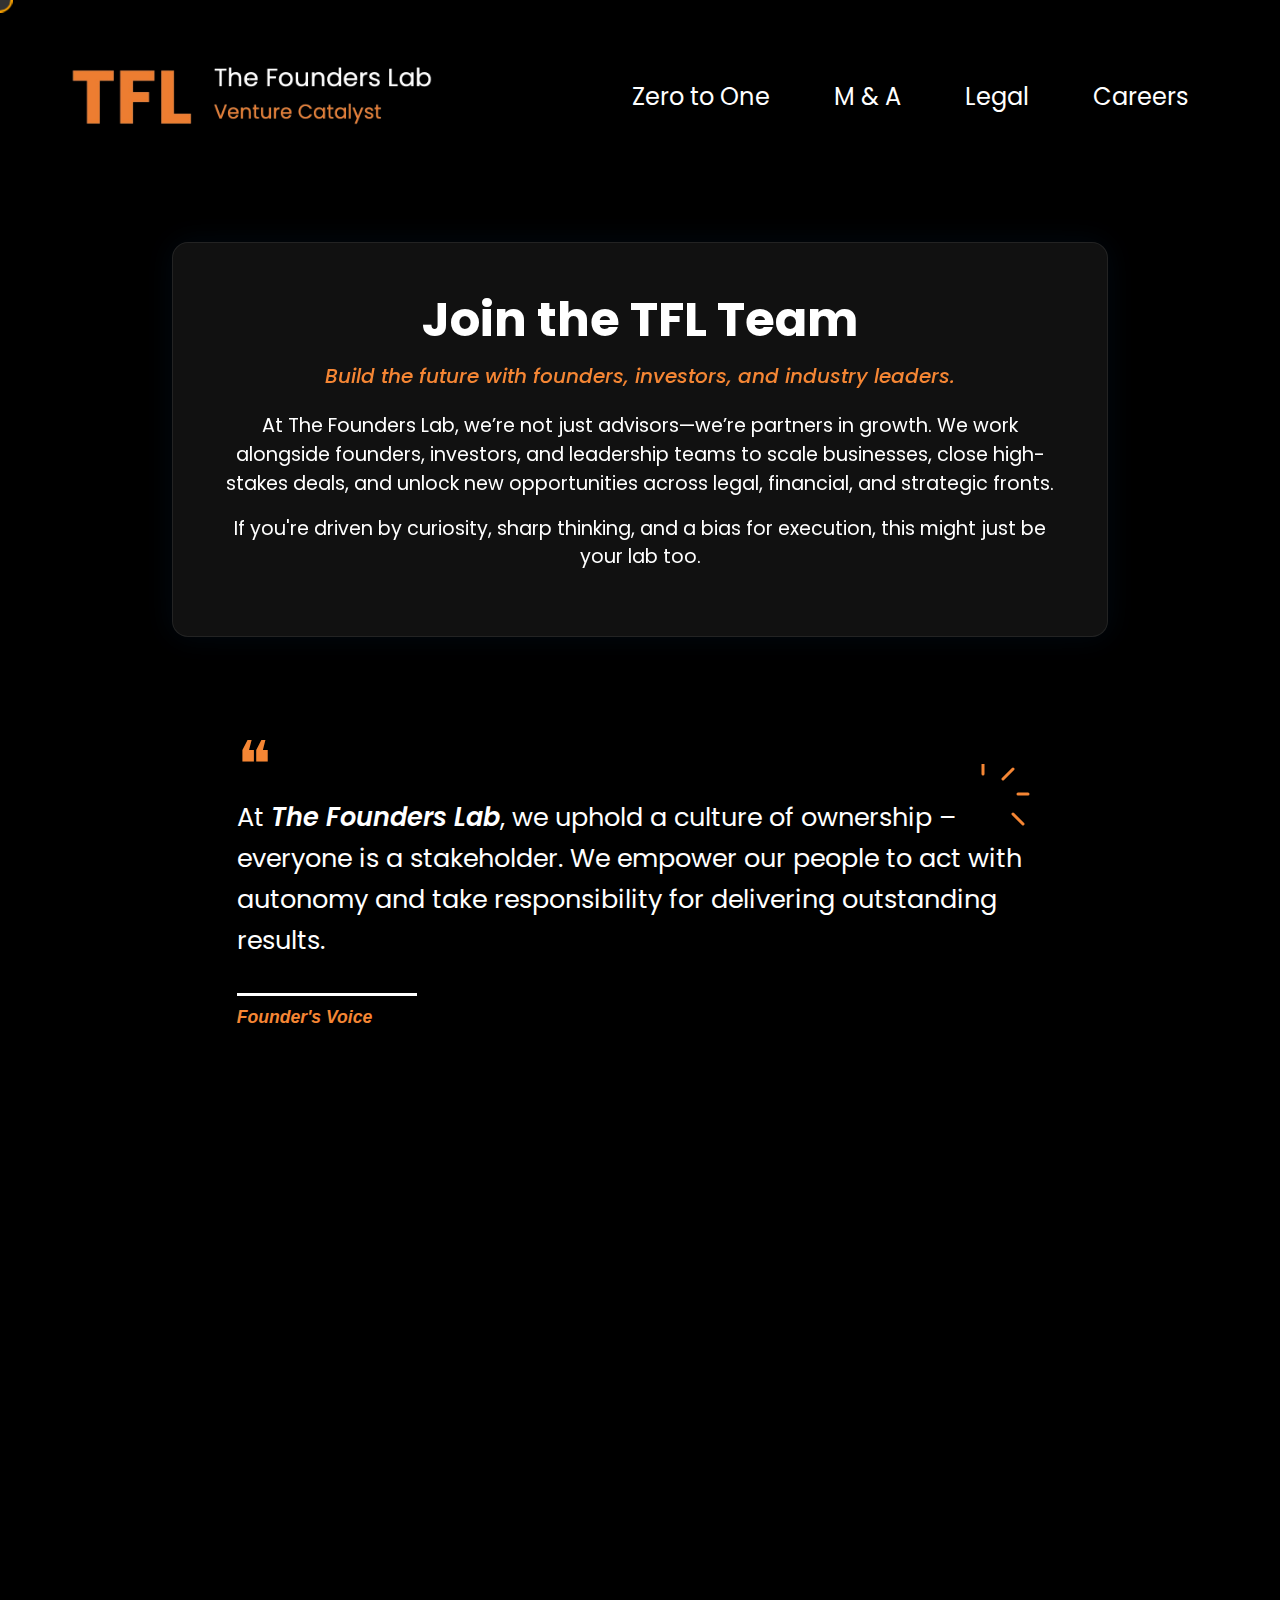
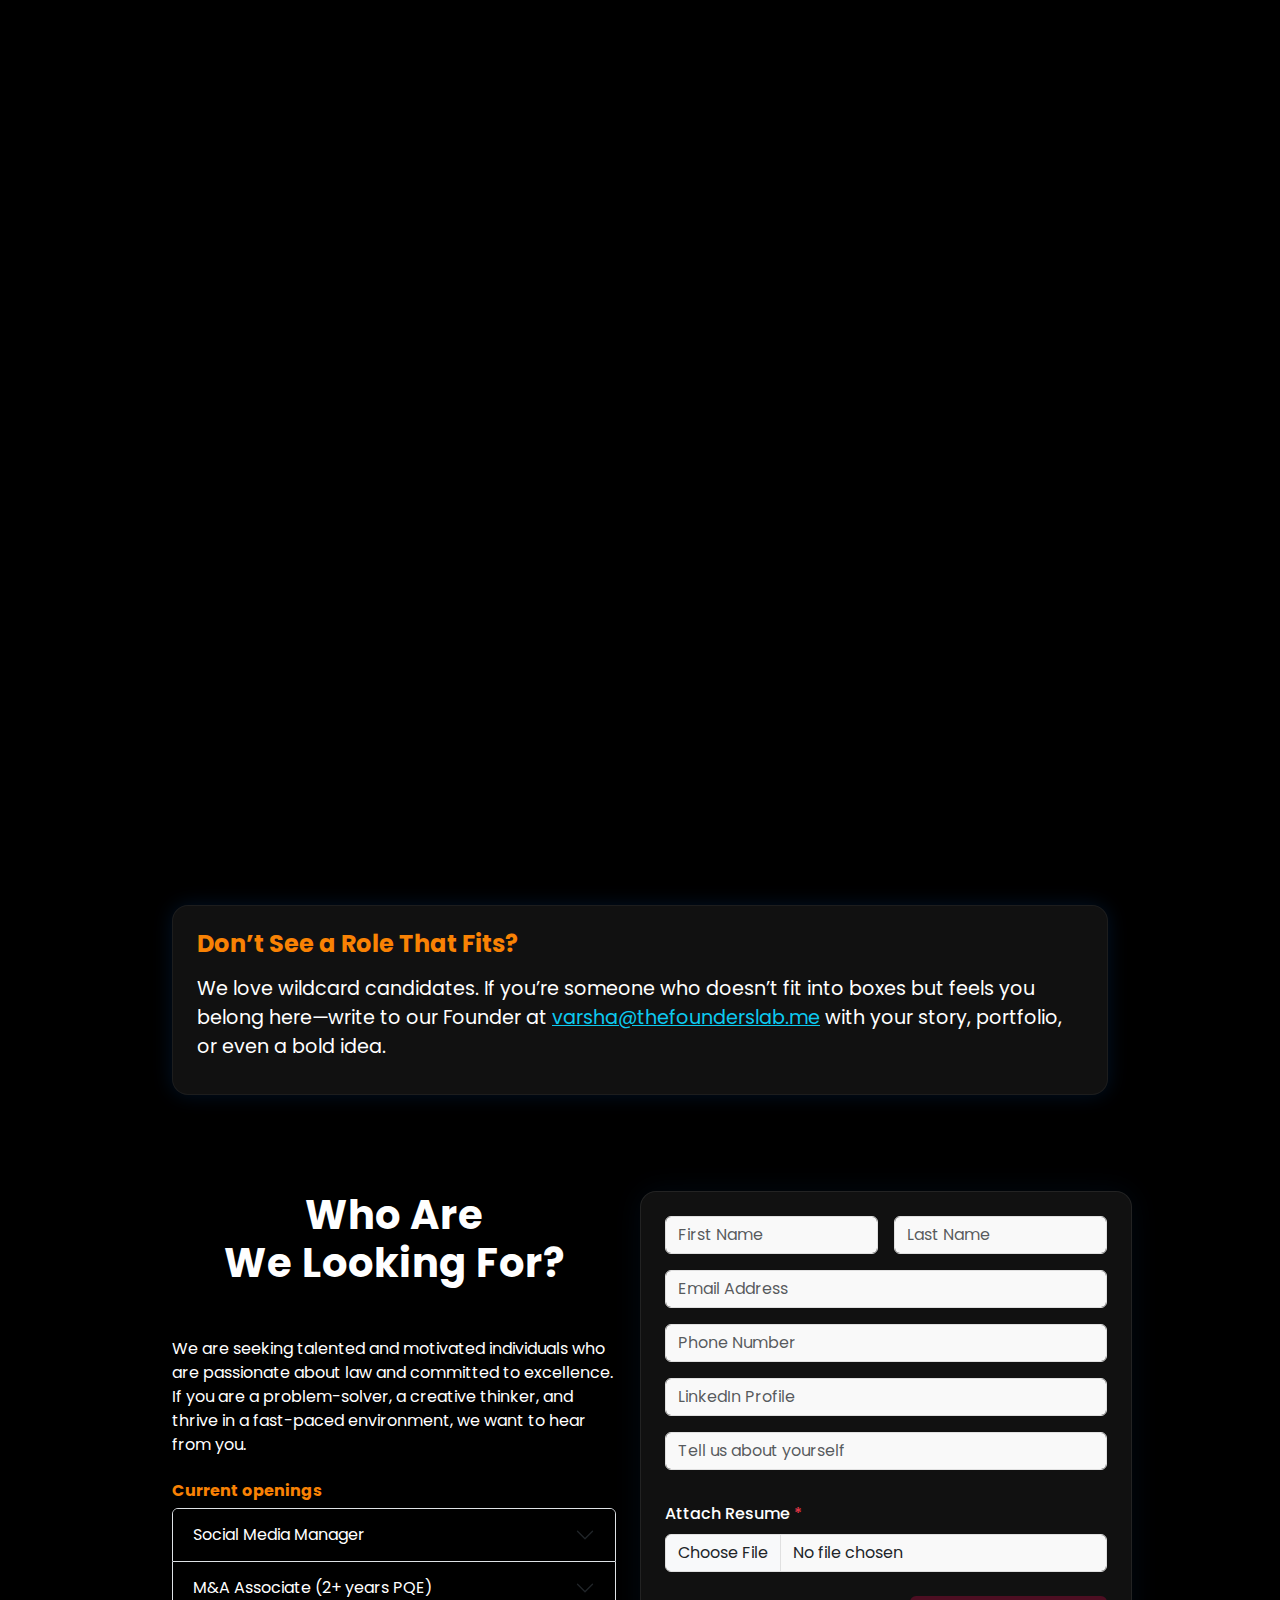
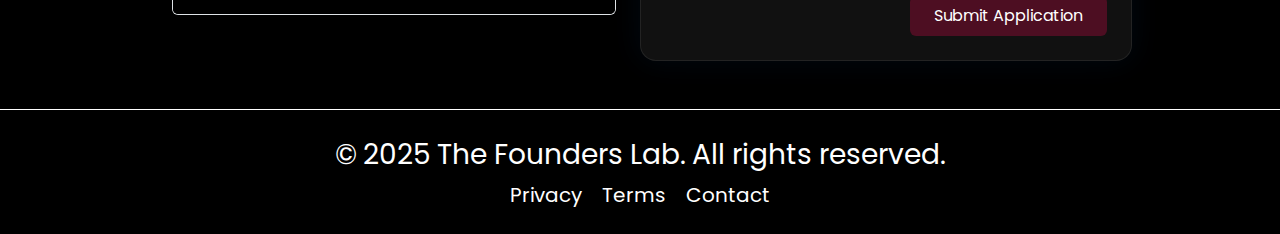
==== careers.html @ 7156f775 "Initial commit" ====
<!DOCTYPE html>
<html lang="en">

<head>
    <meta charset="UTF-8" />
    <meta name="viewport" content="width=device-width, initial-scale=1.0" />
    <title>Careers | The Founders Lab</title>
    <link href="https://cdn.jsdelivr.net/npm/bootstrap@5.3.3/dist/css/bootstrap.min.css" rel="stylesheet">
    <link href="https://unpkg.com/aos@2.3.4/dist/aos.css" rel="stylesheet" />
    <link href="styles1.css" rel="stylesheet">
    <script src="script.js"></script>
    <style>
        body {
            background-color: #000;
            color: white;
            font-family: 'Poppins', sans-serif;
        }

        .culture-box {
            background-color: #111;
            border-radius: 20px;
            padding: 25px;
            box-shadow: 0 0 20px rgba(0, 123, 255, 0.15);
            /* Always-on glow */
            transition: all 0.3s ease-in-out;
            height: 100%;
            border: 1px solid transparent;
            /* Base transparent border */
        }

        .culture-box:hover {
            border: 1px solid white;
            /* Thin white border on hover */
            box-shadow: 0 0 25px rgba(255, 255, 255, 0.3);
            /* Brighter glow on hover */
        }


        .culture-box h5 {
            font-weight: 700;
            font-size: 1.1rem;
            margin-bottom: 10px;
        }

        .culture-box p {
            color: #cfcfcf;
            font-size: 0.95rem;
            line-height: 1.5;
            padding-top: 20px;
        }

        .section-title {
            text-align: center;
            margin-bottom: 50px;
            font-size: 3rem;
            letter-spacing: 1px;
            color: white;
        }

        .bbf-section-title {
            font-weight: 600;
            margin-bottom: 3rem;
            text-align: center;
            font-size: 2.5rem;
            font-family: 'Poppins';
        }

        .wildcard-box {
            background-color: #111;
            box-shadow: 0 0 20px rgba(0, 123, 255, 0.15);
            border: 1px solid rgba(255, 255, 255, 0.05);
            transition: box-shadow 0.3s ease-in-out, border 0.3s ease-in-out;
        }

        .wildcard-box:hover {
            box-shadow: 0 0 25px rgba(255, 255, 255, 0.3);
            border: 1px solid white;
        }

        .careers-box {
            background-color: #111;
            border: 1px solid rgba(255, 255, 255, 0.08);
            box-shadow: 0 0 30px rgba(0, 123, 255, 0.07);
        }

        .careers-box:hover {
            border: 1px solid white;
            /* Thin white border on hover */
            box-shadow: 0 0 25px rgba(255, 255, 255, 0.3);
            /* Brighter glow on hover */
        }


        .section-title {
            font-size: 2.5rem;
            font-weight: 700;
        }

        .maroon-btn {
            background-color: #4d0e22;
            color: #fff;
            border: none;
        }

        .maroon-btn:hover {
            background-color: #3a0c1a;
        }

        .form-control,
        .form-control:focus {
            background-color: #f9f9f9;
            border: 1px solid #e0e0e0;
            box-shadow: none;
        }

        .form-label {
            font-weight: 500;
            margin-top: 1rem;
        }

        .job-list li::before {
            content: "●";
            color: #4d0e22;
            display: inline-block;
            width: 1em;
            margin-left: -1em;
        }

        .founders-quote-section {
            background-color: #000;
            color: #fff;
            padding: 4rem 2rem;
            font-family: 'Segoe UI', sans-serif;
        }

        .founders-quote-container {
            max-width: 90%;
            margin: 0 auto;
            position: relative;
            text-align: left;
        }

        .founders-quote-mark {
            font-size: 4rem;
            color: #f58634;
            line-height: 0.5;
            margin-bottom: 1rem;
        }

        .founders-quote-text {
            font-size: 1.6rem;
            font-weight: 400;
            line-height: 1.6;
            font-family: 'Poppins';
        }

        .founders-quote-emphasis {
            font-style: italic;
            font-weight: 600;
        }

        .founders-quote-line {
            margin-top: 2rem;
            height: 3px;
            width: 180px;
            background-color: #fff;
        }

        .founders-quote-source {
            font-size: 1.1rem;
            color: #f58634;
            margin-top: 0.5rem;
            font-weight: 600;
        }

        .founders-quote-spark::after {
            content: '';
            position: absolute;
            top: 15px;
            right: -10px;
            width: 100px;
            height: 100px;
            background-image: url('data:image/svg+xml;utf8,<svg width="100" height="100" xmlns="http://www.w3.org/2000/svg"><path d="M30 10 L30 0 M50 15 L60 5 M65 30 L75 30 M60 50 L70 60" stroke="%23f58634" stroke-width="3" fill="none" stroke-linecap="round"/></svg>');
            background-repeat: no-repeat;
            background-size: contain;
        }

        @media (max-width: 1500px) {
            .content-wrapper {
                margin-left: 10rem;
                margin-right: 10rem;
            }
        }

        .wbf-card-title {
            color: #ffba57;
            font-weight: 800;
            font-size: 1.5rem;
            margin-bottom: 12px;
            font-family: 'Poppins';
        }

        .bbf-card {
            background-color: #111;
            border: 1px solid transparent;
            border-radius: 20px;
            padding: 24px;
            color: white;
            height: 100%;
            /* Glow + smooth transition */
            box-shadow: 0 0 20px rgba(0, 123, 255, 0.15);
            transition: all 0.3s ease-in-out;
        }

        .bbf-card:hover {
            border: 1px solid white;
            box-shadow: 0 0 25px rgba(255, 255, 255, 0.3);
        }
    </style>
</head>

<body>
    <!-- Navbar -->
    <nav class="navbar navbar-expand-lg navbar-dark bg-transparent shadow-none px-4 py-5">
        <div class="container-fluid">
            <a class="navbar-brand d-flex align-items-center text-white" href="index.html">
                <img src="logobggf.png" alt="Logo" style="width: 400px; margin-left: 20px;" />
            </a>

            <button class="navbar-toggler" type="button" data-bs-toggle="collapse" data-bs-target="#navbarNav">
                <span class="navbar-toggler-icon"></span>
            </button>
            <div class="collapse navbar-collapse justify-content-end" id="navbarNav">
                <ul class="navbar-nav">
                    <li class="nav-item me-5">
                        <a class="nav-link text-white fs-4" href="zero.html">Zero to One</a>
                    </li>
                    <li class="nav-item me-5">
                        <a class="nav-link text-white fs-4" href="mna.html">M & A</a>
                    </li>
                    <li class="nav-item me-5">
                        <a class="nav-link text-white fs-4" href="legal.html">Legal</a>
                    </li>
                    <li class="nav-item me-5">
                        <a class="nav-link text-white fs-4" href="careers.html">Careers</a>
                    </li>
                </ul>
            </div>
        </div>
    </nav>

    <div class="content-wrapper">
        <div class="container my-5" data-aos="fade-up" data-aos-delay="100">
            <div class="careers-box text-center text-white p-5 rounded-4">
                <h2 class="fw-bold display-5 mb-3">Join the TFL Team</h2>
                <h5 class="mb-4 text-light">
                    <em style="color: #f58634;">Build the future with founders, investors, and industry leaders.</em>
                </h5>
                <p class="mx-auto" style="max-width: 900px; font-size: 1.2rem;">
                    At The Founders Lab, we’re not just advisors—we’re partners in growth. We work alongside founders,
                    investors, and leadership teams to scale businesses, close high-stakes deals, and unlock new
                    opportunities across legal, financial, and strategic fronts.
                </p>
                <p class="mx-auto mt-3" style="max-width: 900px; font-size: 1.2rem;">
                    If you're driven by curiosity, sharp thinking, and a bias for execution, this might just be your lab
                    too.
                </p>
            </div>
        </div>

        <section class="founders-quote-section" data-aos="fade-up" data-aos-delay="100">
            <div class="founders-quote-container">
                <div class="founders-quote-mark">❝</div>
                <p class="founders-quote-text">
                    At <span class="founders-quote-emphasis">The Founders Lab</span>, we uphold a culture of ownership –
                    everyone is a stakeholder.
                    We empower our people to act with autonomy and take responsibility for delivering outstanding
                    results.
                </p>
                <div class="founders-quote-spark"></div>
                <div class="founders-quote-line"></div>
                <p class="founders-quote-source"><em>Founder's Voice</em></p>
            </div>
        </section>

        <div class="container py-5" data-aos="fade-up" data-aos-delay="100">
            <h2 class="section-title text-center mb-5">Our Culture Code</h2>

            <div class="row g-4 mb-4">
                <div class="col-md-4" data-aos="fade-right" data-aos-delay="100">
                    <div class="bbf-card">
                        <h5 class="bf-card-title">We think like founders.</h5>
                        <p class="bf-card-text">
                            Everyone here acts with skin in the game. We care about outcomes, not just input.
                        </p>
                    </div>
                </div>
                <div class="col-md-4" data-aos="fade-up" data-aos-delay="100">
                    <div class="bbf-card">
                        <h5 class="bf-card-title">Curiosity isn’t optional.</h5>
                        <p class="bf-card-text">
                            We ask questions, challenge assumptions, and learn like it’s our job—because it is.
                        </p>
                    </div>
                </div>
                <div class="col-md-4" data-aos="fade-left" data-aos-delay="100">
                    <div class="bbf-card">
                        <h5 class="bf-card-title">Context over control.</h5>
                        <p class="bf-card-text">
                            We don’t micromanage. We align on goals, share context, and trust people to deliver.
                        </p>
                    </div>
                </div>
            </div>

            <div class="row g-4">
                <div class="col-md-4" data-aos="fade-right" data-aos-delay="100">
                    <div class="bbf-card">
                        <h5 class="bf-card-title">No fluff, just clarity.</h5>
                        <p class="bf-card-text">
                            Whether it’s a pitch deck or a contract clause—we cut the jargon and get to the point.
                        </p>
                    </div>
                </div>
                <div class="col-md-4" data-aos="fade-up" data-aos-delay="100">
                    <div class="bbf-card">
                        <h5 class="bf-card-title">We’re allergic to silos.</h5>
                        <p class="bf-card-text">
                            Legal, strategy, finance—we move across lanes because our clients don’t live in one.
                        </p>
                    </div>
                </div>
                <div class="col-md-4" data-aos="fade-left" data-aos-delay="100">
                    <div class="bbf-card">
                        <h5 class="bf-card-title">We respect ambition—and weekends.</h5>
                        <p class="bf-card-text">
                            Burnout doesn’t build unicorns. Sustainable work builds better teams.
                        </p>
                    </div>
                </div>
            </div>
        </div>


        <section class="bf-section" data-aos="fade-up" data-aos-delay="100">
            <div class="container">
                <h2 class="bbf-section-title">
                    What’s in it for <span class="bbf-section-title"
                        style="font-style: italic; color: #f58634;">YOU?</span>
                    <br>
                </h2>

                <div class="row g-4">
                    <div class="col-md-4">
                        <div class="bf-card">
                            <h5 class="wbf-card-title">Work That Matters</h5>
                            <p class="bf-card-text">Get a front-row seat to how real businesses are built, broken, and
                                rebuilt.</p>
                        </div>
                    </div>

                    <div class="col-md-4">
                        <div class="bf-card">
                            <h5 class="wbf-card-title">Multi-disciplinary Exposure</h5>
                            <p class="bf-card-text">Work at the intersection of law, finance, strategy, and tech.</p>
                        </div>
                    </div>

                    <div class="col-md-4">
                        <div class="bf-card">
                            <h5 class="wbf-card-title">Autonomy with Mentorship</h5>
                            <p class="bf-card-text">You’ll be trusted to lead—but never left without support.</p>
                        </div>
                    </div>

                    <div class="col-md-6">
                        <div class="bf-card">
                            <h5 class="wbf-card-title">Skin in the Game</h5>
                            <p class="bf-card-text">We believe in rewarding performance, not just hours logged.</p>
                        </div>
                    </div>

                    <div class="col-md-6">
                        <div class="bf-card">
                            <h5 class="wbf-card-title">Remote-First, Impact-Focused</h5>
                            <p class="bf-card-text">We care about where you’re going—not where you sit.</p>
                        </div>
                    </div>
                </div>
            </div>
        </section>


        <div class="container my-2 mb-5">
            <div class="wildcard-box p-4 rounded-4 text-white">
                <h4 class="fw-bold mb-3 text-orange">Don’t See a Role That Fits?</h4>
                <p class="mb-2" style="font-size: 1.2rem;">We love wildcard candidates. If you’re someone who doesn’t
                    fit into boxes but feels you
                    belong here—write to our Founder at <a href="mailto:varsha@thefounderslab.me"
                        class="text-decoration-underline text-info">varsha@thefounderslab.me</a> with your story,
                    portfolio,
                    or even a bold idea.</p>
            </div>
        </div>

        <div class="container py-5">
            <div class="row g-5 align-items-start">
                <!-- Left Column -->
                <div class="col-md-6">
                    <h2 class="section-title">Who Are<br>We Looking For?</h2>
                    <p class="mt-3">
                        We are seeking talented and motivated individuals who are passionate about law and committed to
                        excellence.
                        If you are a problem-solver, a creative thinker, and thrive in a fast-paced environment, we want
                        to
                        hear from you.
                    </p>

                    <h6 class="fw-bold mt-4 text-orange">Current openings</h6>
                    <!-- Insert this inside the <div class="container py-5"> below the "Who Are We Looking For?" section -->
                    <div class="accordion mt-1" id="accordionExample">
                        <!-- Accordion 1 -->
                        <div class="accordion-item" style="background-color: #000;">
                            <h2 class="accordion-header" id="headingOne">
                                <button class="accordion-button collapsed text-white" type="button"
                                    data-bs-toggle="collapse" data-bs-target="#collapseOne" aria-expanded="false"
                                    aria-controls="collapseOne" style="background-color: #000; border: none;">
                                    Social Media Manager
                                </button>
                            </h2>
                            <div id="collapseOne" class="accordion-collapse collapse" aria-labelledby="headingOne"
                                data-bs-parent="#accordionExample">
                                <div class="accordion-body text-black" style="background-color: #ffffff;">
                                    <strong>Location:</strong> Remote<br><br>
                                    <strong>What you’ll do:</strong>
                                    <ul>
                                        <li>Develop and execute a comprehensive social media strategy across multiple
                                            TFL platforms</li>
                                        <li>Manage content creation, build brand strategy, posting schedules, and
                                            community engagement to enhance brand visibility.</li>
                                        <li>Collaborate with internal teams and industry influencers to drive engagement
                                            and partnerships.</li>
                                        <li>Monitor analytics, track performance, and optimize strategies for growth and
                                            impact.</li>
                                    </ul>
                                    <br>
                                    <strong>Who you are:</strong>
                                    <ul>
                                        <li>A content-savvy storyteller with a sharp eye for trends</li>
                                        <li>Able to comprehend and interpret legal and business concepts</li>
                                        <li>Comfortable with Canva, scheduling tools, and analytics</li>
                                        <li>Bachelor’s degree in Digital Media, PR/Communications, Marketing, Journalism
                                            or a related field required.</li>
                                    </ul>
                                </div>
                            </div>
                        </div>

                        <!-- Accordion 2 -->
                        <div class="accordion-item" style="background-color: #000;">
                            <h2 class="accordion-header" id="headingTwo">
                                <button class="accordion-button collapsed text-white" type="button"
                                    data-bs-toggle="collapse" data-bs-target="#collapseTwo" aria-expanded="false"
                                    aria-controls="collapseTwo" style="background-color: #000; border: none;">
                                    M&A Associate (2+ years PQE)
                                </button>
                            </h2>
                            <div id="collapseTwo" class="accordion-collapse collapse" aria-labelledby="headingTwo"
                                data-bs-parent="#accordionExample">
                                <div class="accordion-body text-black" style="background-color: #ffffff;">
                                    <strong>Location:</strong> Dubai (preferred) or remote (flexible for the right
                                    candidate)<br><br>
                                    <strong>What you’ll do:</strong>
                                    <ul>
                                        <li>Advise clients on cross-border M&A, joint ventures, and investment
                                            transactions – due diligence to post merger integration</li>
                                        <li>Draft, review and negotiate shareholder agreements, SPAs, term sheets, and
                                            other corporate transaction documents</li>
                                        <li>Support cross-border transactions, ensuring compliance with international
                                            and regional regulations.</li>
                                        <li>Collaborate with start-up founders, investors, and global businesses</li>
                                    </ul>
                                    <br>
                                    <strong>Who you are:</strong>
                                    <ul>
                                        <li>2+ years PQE at a law firm or inhouse within a corporate/ M&A function.</li>
                                        <li>A commercially minded lawyer with solid corporate advisory, legal due
                                            diligence and venture capital/private equity experience</li>
                                        <li>Proven ability to handle complex, high-value cross-border founder led deals.
                                        </li>
                                        <li>Looking to grow with a firm that values ownership and innovation</li>
                                        <li>A holistic client facing personality beyond your paper degrees</li>
                                    </ul>
                                </div>
                            </div>
                        </div>
                    </div>

                </div>

                <!-- Right Column -->
                <div class="careers-box p-4 rounded-4 col-md-6">
                    <form>
                        <div class="row g-3 mb-3">
                            <div class="col-md-6">
                                <input type="text" class="form-control" placeholder="First Name" required>
                            </div>
                            <div class="col-md-6">
                                <input type="text" class="form-control" placeholder="Last Name" required>
                            </div>
                        </div>

                        <div class="mb-3">
                            <input type="email" class="form-control" placeholder="Email Address" required>
                        </div>

                        <div class="mb-3">
                            <input type="tel" class="form-control" placeholder="Phone Number">
                        </div>

                        <div class="mb-3">
                            <input type="url" class="form-control" placeholder="LinkedIn Profile">
                        </div>

                        <div class="mb-3">
                            <input type="url" class="form-control" placeholder="Tell us about yourself">
                        </div>

                        <div class="mb-3">
                            <label for="resume" class="form-label">Attach Resume <span
                                    class="text-danger">*</span></label>
                            <input type="file" class="form-control" id="resume" required>
                        </div>

                        <div class="text-end mt-4">
                            <button type="submit" class="btn maroon-btn px-4 py-2">Submit Application</button>
                        </div>
                    </form>
                </div>

            </div>
        </div>
    </div>

    <footer class="bg-black text-white py-4 mt-auto border-top border-white border-1">
        <div class="container text-center">
            <p class="mb-1 fs-3">&copy; 2025 The Founders Lab. All rights reserved.</p>
            <div>
                <a href="#" class="text-white me-3 text-decoration-none fs-5">Privacy</a>
                <a href="#" class="text-white me-3 text-decoration-none fs-5">Terms</a>
                <a href="#" class="text-white text-decoration-none fs-5">Contact</a>
            </div>
        </div>
    </footer>

    <div class="cursor-dot"></div>

    <script src="https://cdn.jsdelivr.net/npm/bootstrap@5.3.3/dist/js/bootstrap.bundle.min.js"></script>
    <script src="https://unpkg.com/aos@2.3.4/dist/aos.js"></script>
    <script>
        AOS.init({
            once: true,
            duration: 900,
            easing: 'ease-in-out',
        });
    </script>
</body>

</html>
---- styles1.css ----
/* Google Fonts Import */
@import url('https://fonts.googleapis.com/css2?family=Poppins:wght@100;200;300;400;500;600;700;800;900&display=swap');

body {
  margin: 0;
  font-family: 'Poppins', sans-serif;
  background-color: #000;
}

/* NAVBAR Container */
.navbar {
  display: flex;
  justify-content: space-between;
  /* space between left and right sections */
  align-items: center;
  padding: 10px 20px;
  background-color: black;
  box-shadow: 0 2px 5px rgba(0, 0, 0, 0.1);
  position: relative;
  /* For absolute positioning in child elements (center section) */
}

/* LEFT Branding */
.navbar-left {
  display: flex;
  align-items: center;
}

.navbar-left span {
  font-size: 30px;
  color: white;
}

.navbar-left strong {
  font-size: 30px;
  font-weight: bold;
  color: white;
  margin-left: 5px;
}


/* RIGHT-Aligned Buttons */
.navbar-right {
  display: flex;
  align-items: center;
}

/* Nav Buttons on the right */
.nav-buttons {
  list-style: none;
  display: flex;
  gap: 15px;
  margin: 0;
  padding: 0;
}

.nav-buttons li a {
  text-decoration: none;
  color: white;
  font-weight: 500;
  padding: 8px 12px;
  border: 1px solid transparent;
  border-radius: 4px;
  transition: all 0.3s;
}

.nav-buttons li a:hover {
  border: 1px solid #ccc;
  background-color: #f9f9f9;
}

/* 
  Removed hamburger/menu-overlay CSS since it's no longer needed 
*/
/* Container for your hero content (typing animation, etc.) */
.about-container {
  /* Fill the viewport height minus the navbar, adjust as needed */
  min-height: 95vh;
  /* Center vertically & horizontally */
  display: flex;
  flex-direction: column;
  justify-content: center;
  align-items: center;
  text-align: center;
  /* Extra padding if your nav is fixed and overlapping */
}

/* The main heading that includes your typing animation */
.about-title {
  font-size: 4rem;
  /* Adjust as desired */
  font-weight: 600;
  /* Medium-bold look */
  margin-bottom: 1.5rem;
  letter-spacing: 1px;
  color: white;
}

.plain {
  font-weight: 200;
}

/* The span that’s dynamically typed & erased */
.typing-animation {
  /* A common style is to show a cursor or a right border to emulate typing */
  border-right: 3px solid #fff;
  padding-right: 5px;
  /* Prevent line-breaks from interfering with typing text */
  white-space: nowrap;
  overflow: hidden;
  font-size: 4rem;
}

@media (max-width: 1450px) {
  .typing-animation {
    font-size: 3rem;
    /* Smaller font size for 13-inch screens */
  }

  .mpntext {
    font-size: 3rem;
    /* Smaller font size for 13-inch screens */
    padding-left: 30px;
    padding-top: 60px;
  }

  .navlogo {
    padding-top: 20px;
  }
}


/* Hero Section Styles */
.hero-section {
  min-height: 100vh;
  /* Full viewport height */
  display: flex;
  flex-direction: column;
  justify-content: center;
  /* Vertically center content */
  align-items: center;
  /* Horizontally center content */
  text-align: center;
  padding: 20px;
}

.hero-section h1 {
  font-size: 3rem;
  margin-bottom: 1rem;
  letter-spacing: 0.5px;
  color: white;
}

.hero-subtitle {
  font-size: 1.25rem;
  max-width: 600px;
  /* Limit text width */
  margin: 0 auto 2rem;
  line-height: 1.5em;
  color: white;
}

/* Hero Button */
.hero-btn {
  display: inline-block;
  padding: 12px 24px;
  border: 1px solid #fff;
  /* White border */
  color: #fff;
  text-decoration: none;
  border-radius: 4px;
  transition: all 0.3s ease;
}

.hero-btn:hover {
  background-color: #fff;
  color: #000;
}


/* Ticker Container: enough height for 2 rows, each ~80px tall */
.ticker-container {
  position: relative;
  width: 100%;
  height: 260px;
  overflow: hidden;
  background: #000;
  /* black BG */
  color: #fff;
}

/* Common Ticker Row Styles */
.ticker-track {
  position: absolute;
  white-space: nowrap;
  will-change: transform;
  transition: transform 0.05s linear;
  font-size: 4rem;
  line-height: 80px;
  padding: 0 2rem;
}

/* FIRST ROW at top: 0 */
#ticker1 {
  top: 0;
  left: 900px;
}

/* SECOND ROW below first row by 80px (no 50% offset) */
#ticker2 {
  top: 110px;
  right: 0px;
}

/* Outline text trick (for Chrome/Safari).
   For cross-browser, use an actual Outline font. */
.outline {
  color: transparent;
  -webkit-text-stroke: 1px #fff;
  /* Or if you have "FuturaOutline":
     font-family: "FuturaOutline";
  */
}

/* A bit of spacing for each span */
.ticker-track span {
  display: inline-block;
  font-weight: bold;
  letter-spacing: 1px;
}

/*************************************
 * VIDEO BACKGROUND
 *************************************/




.image-bg {
  position: absolute;
  top: 0;
  left: 0;
  width: 100%;
  height: 100%;
  z-index: -1;
  background-image: url('img.jpg');
  background-size: cover;
  background-position: center;
  /* Optional, to match video style */
}

.text-orange {
  color: #f98204;
}

.outline-orange {
  color: transparent;
  /* No fill */
  -webkit-text-stroke: 1px orange;
  /* Orange outline */
}

.navbar-nav .nav-link {
  position: relative;
  overflow: hidden;
  transition: color 0.3s ease;
}

.navbar-nav .nav-link::after {
  content: '';
  position: absolute;
  left: 0;
  bottom: 0;
  height: 3px;
  width: 0%;
  background-color: #fff;
  transition: width 0.4s ease;
}

.navbar-nav .nav-link:hover::after {
  width: 100%;
}

.navbar-nav .nav-link:hover {
  color: orange;
  /* golden glow */
  letter-spacing: 1px;
  text-shadow: 0 0 10px rgb(255, 147, 7);
}

.cursor-dot {
  position: fixed;
  top: 0;
  left: 0;
  width: 25px;
  height: 25px;
  background-color: rgba(255, 255, 255, 0.2);
  border: 2px solid orange;
  border-radius: 50%;
  pointer-events: none;
  transform: translate(-50%, -50%);
  transition: width 0.2s ease, height 0.2s ease, background-color 0.3s ease;
  z-index: 9999;
  backdrop-filter: blur(2px);
}

/* Loader Fullscreen */
#loader {
  position: fixed;
  top: 0;
  left: 0;
  width: 100vw;
  height: 100vh;
  background-color: #000;
  /* loader background */
  display: flex;
  align-items: center;
  justify-content: center;
  z-index: 99999;
  transition: opacity 0.6s ease, visibility 0.6s ease;
}

/* Spinner */
.spinner {
  width: 60px;
  height: 60px;
  border: 6px solid rgba(255, 255, 255, 0.2);
  border-top: 6px solid #fff;
  border-radius: 50%;
  animation: spin 1s linear infinite;
}

@keyframes spin {
  to {
    transform: rotate(360deg);
  }
}

/* Logo Styling */
.loader-logo {
  width: 580px;
  /* adjust size as needed */
  opacity: 0;
  transform: scale(0.95);
  animation: fadeInScale 3.2s ease forwards;
}

/* Logo fade-in effect */
@keyframes fadeInScale {
  to {
    opacity: 1;
    transform: scale(1);
  }
}

/* Hide loader on fade out */
#loader.fade-out {
  opacity: 0;
  visibility: hidden;
}

.promo-section {
  background-color: #f25c05;
  /* Bright orange */
  color: white;
  padding: 60px 30px;
  border-radius: 20px;
  text-align: center;
}

.promo-section h2 {
  font-weight: bold;
  font-size: 3rem;
}

.promo-section p {
  margin-top: 10px;
  font-size: 1.7rem;
}

.promo-btn {
  background-color: white;
  color: black;
  font-weight: 700;
  font-size: 3.5rem;
  border-radius: 50px;
  padding: 10px 30px;
  margin-top: 30px;
  box-shadow: 8px 14px #222;
  border: 4px solid #000;
  transition: all 0.2s ease-in-out;
}

.promo-btn:hover {
  transform: translateY(-2px);
  box-shadow: 6px 8px #111;
}

.heading {
  font-weight: bold;
  font-size: 2rem;
  margin-top: 2rem;
  color: #000;
}

.highlight {
  color: white;
}

.card-custom {
  background-color: #e47435;
  border-radius: 30px;
  padding: 2rem;
  color: white;
  text-align: center;
  height: 100%;

  /* Add glow + transition like .culture-box */
  box-shadow: 0 0 20px rgba(255, 255, 255, 0.15);
  border: 1px solid transparent;
  transition: all 0.3s ease-in-out;
}

/* Optional: On hover, increase glow and show border */
.card-custom:hover {
  box-shadow: 0 0 25px rgba(255, 255, 255, 0.3);
  border: 1px solid white;
}


.icon-img {
  width: 120px;
  height: auto;
  margin-bottom: 1rem;
}

.em-img {
  width: 260px;
  height: auto;
  margin-bottom: 1rem;
}

.build-img {
  margin-bottom: 1rem;
  width: 120px;
  height: auto;
  padding-top: 30px;
}

.rocket-img {
  margin-bottom: 0.6rem;
  width: 120px;
  height: auto;
  padding-top: 30px;
}

.scale-img {
  margin-bottom: 0.6rem;
  width: 120px;
  height: auto;
  padding-top: 10px;
}


.custom-row {
  margin-top: 2rem;
  margin-bottom: 2rem;
}

.underline-arrow {
  border-bottom: 3px solid #dd6a29;
  width: 100px;
  display: inline-block;
  margin-left: 10px;
  position: relative;
}

.underline-arrow::after {
  content: '';
  position: absolute;
  right: -10px;
  top: 50%;
  transform: translateY(-50%);
  border: solid #dd6a29;
  border-width: 0 3px 3px 0;
  padding: 4px;
  transform: rotate(-45deg) translateY(-50%);
}

.section-yellow {
  background-color: #fcb84b;
  padding: 3rem 3rem;
  max-width: 80%;
  margin: 100px auto 30px auto;
  border-radius: 30px;
  /* optional for a cleaner box look */
}


.bf-section {
  background-color: #000;
  color: #fff;
  font-family: 'Segoe UI', sans-serif;
  padding: 60px 0;
  margin-bottom: 80px;
}

.bf-section-title {
  font-weight: 600;
  margin-bottom: 3rem;
  text-align: center;
  color: white;
}

.bf-section-title span {
  color: #ff6600;
  font-weight: 700;
}

.bf-arrow {
  color: #ff6600;
  font-size: 1.5rem;
}

.bf-card {
  background-color: #2c140a;
  border: 1px solid transparent;
  border-radius: 20px;
  padding: 24px;
  color: white;
  height: 100%;

  /* Glow + smooth transition */
  box-shadow: 0 0 20px rgba(255, 255, 255, 0.15);
  transition: all 0.3s ease-in-out;
}

.bf-card:hover {
  border: 1px solid white;
  box-shadow: 0 0 25px rgba(255, 255, 255, 0.3);
}


.bf-img {
  width: 120px;
  height: auto;
  margin-bottom: 0.5rem;
}

.bf-card-title {
  color: #ff6600;
  font-weight: 800;
  font-size: 1.5rem;
  margin-bottom: 12px;
  font-family: 'Poppins';
}

.bf-card-text {
  font-size: 1.1rem;
  line-height: 1.5;
  font-family: 'Poppins';
}

/* Container for the entire map section */
.map-section {
  text-align: center;
  /* Center the map and text */
  margin-top: 20px;
  position: relative;
}

/* Text that appears above the map */
.map-text {
  font-size: 2.5rem;
  /* Adjust font size */
  font-weight: bold;
  color: white;
  padding-bottom: 100px;
  /* Space between the text and map */
}

/* Map container with markers */
.map-container {
  position: relative;
  width: 60%;
  /* Adjust width to fit your design */
  height: 80vh;
  /* Adjust height for the map */
  margin: 0 auto;
  /* Center map horizontally */
}

/* Map image styling */
.map-img {
  width: 100%;
  height: auto;
}

/* Marker styling */
.marker {
  position: absolute;
  width: 10px;
  /* Small dot size */
  height: 10px;
  /* Small dot size */
  background-color: white;
  border-radius: 50%;
  transform: translate(-50%, -50%);
  box-shadow: 0 0 0 0 rgb(255, 238, 0);
  /* Initial "radiation" effect */
  animation: pulse 2s infinite;
  /* Apply pulse animation */
}

/* Pulse effect animation */
@keyframes pulse {
  0% {
    box-shadow: 0 0 0 0 rgb(255, 186, 88);
    /* Start with small shadow */
  }

  50% {
    box-shadow: 0 0 10px 10px rgb(255, 186, 88);
    /* Expand the shadow */
  }

  100% {
    box-shadow: 0 0 0 0 rgba(255, 105, 180, 0);
    /* Shrink back */
  }
}

/* Hover effect for marker */
.marker:hover {
  background-color: rgb(238, 255, 0);
  /* Slightly change color when hovered */
}

/* Positioning the markers */
.marker-nyc {
  top: 42%;
  left: 74.5%;
}

.marker-beijing {
  top: 40%;
  left: 66.5%;
}

.marker-nairobi {
  top: 40%;
  left: 63.5%;
}

.marker-UK {
  top: 27%;
  left: 49%;
}

.marker-US {
  top: 33%;
  left: 18%;
}

/* Tooltip styling */
.marker::after {
  content: attr(title);
  position: absolute;
  bottom: 35px;
  left: 50%;
  transform: translateX(-50%);
  background-color: #333;
  color: white;
  font-size: 0.9rem;
  padding: 5px 10px;
  border-radius: 4px;
  opacity: 0;
  visibility: hidden;
  transition: opacity 0.3s ease;
  pointer-events: none;
  /* Prevent it from blocking the marker interaction */
}

/* Show tooltip when hovering over the marker */
.marker:hover::after {
  opacity: 1;
  visibility: visible;
}

/* Add custom positioning for markers if needed */
.marker-nyc:hover::after {
  bottom: 40px;
}

.marker-beijing:hover::after {
  bottom: 40px;
}

.marker-nairobi:hover::after {
  bottom: 40px;
}

.marker-UK:hover::after {
  bottom: 40px;
}

.marker-US:hover::after {
  bottom: 40px;
}
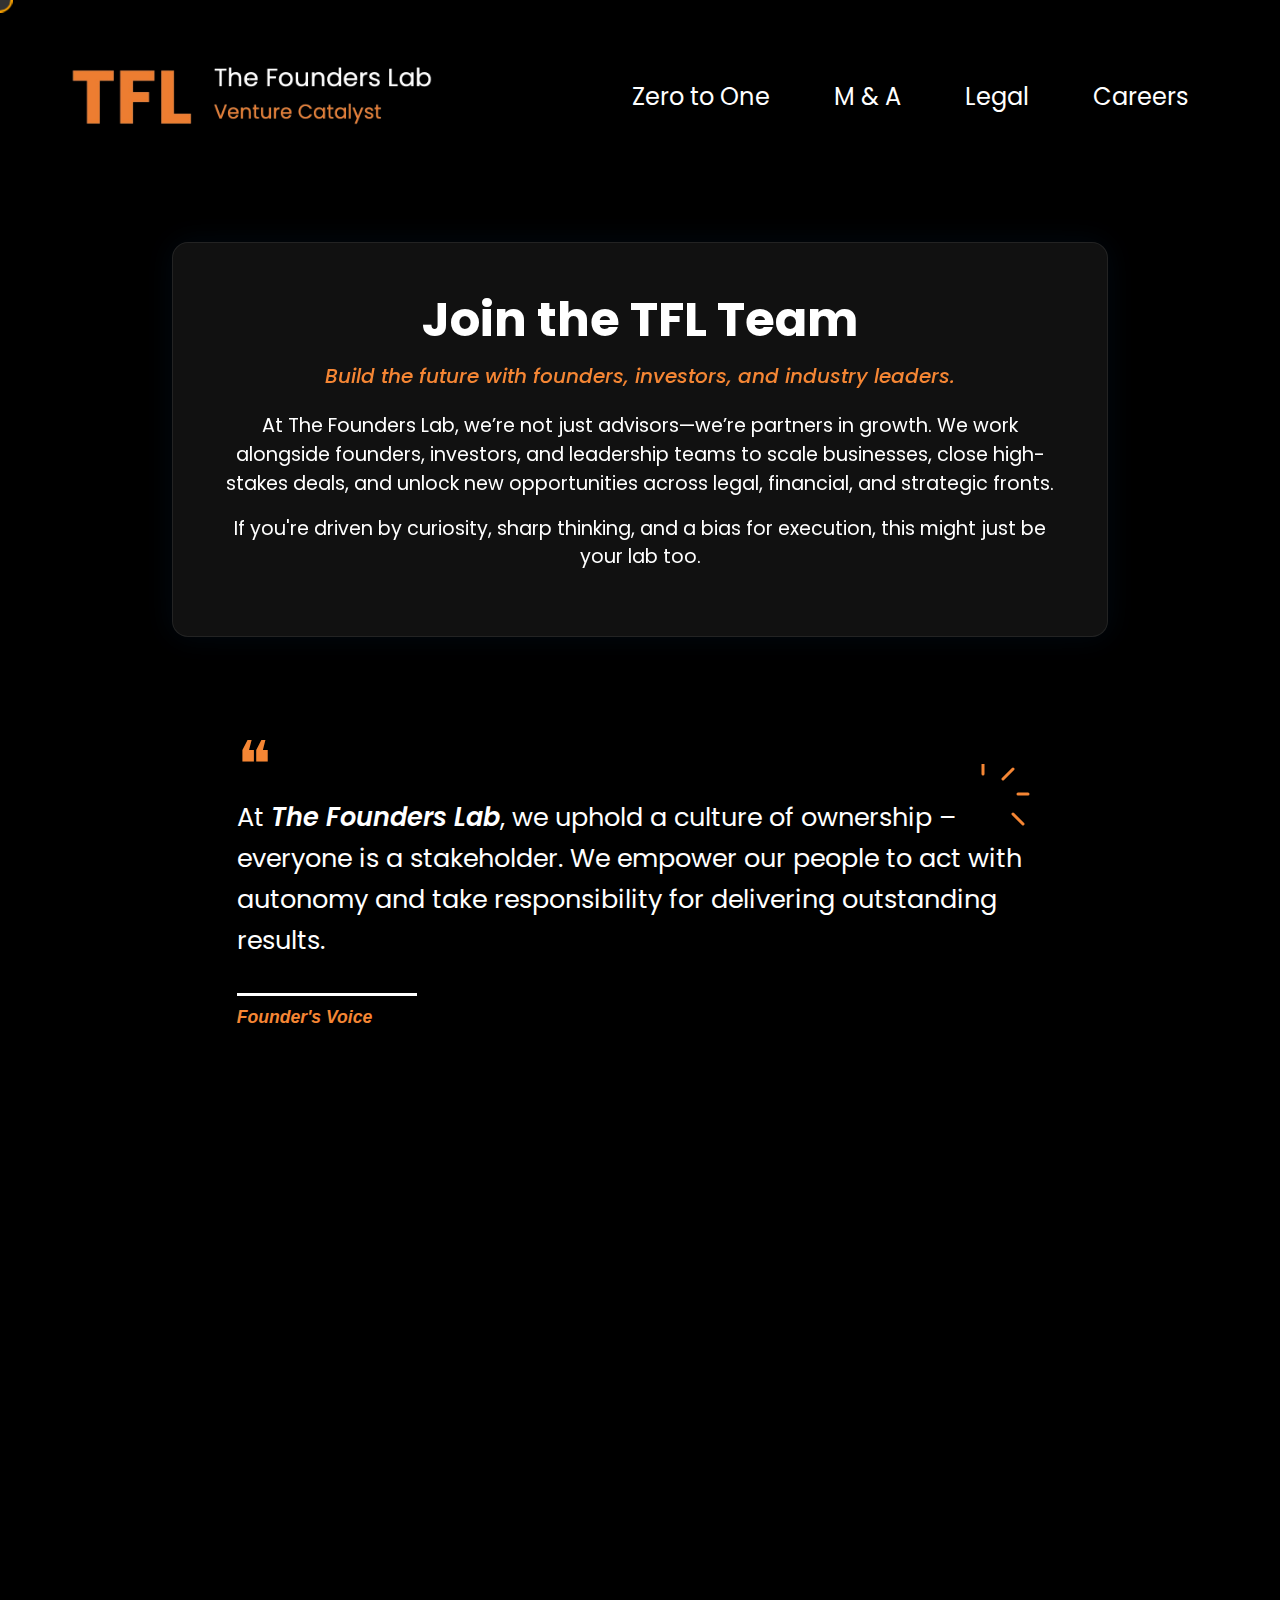
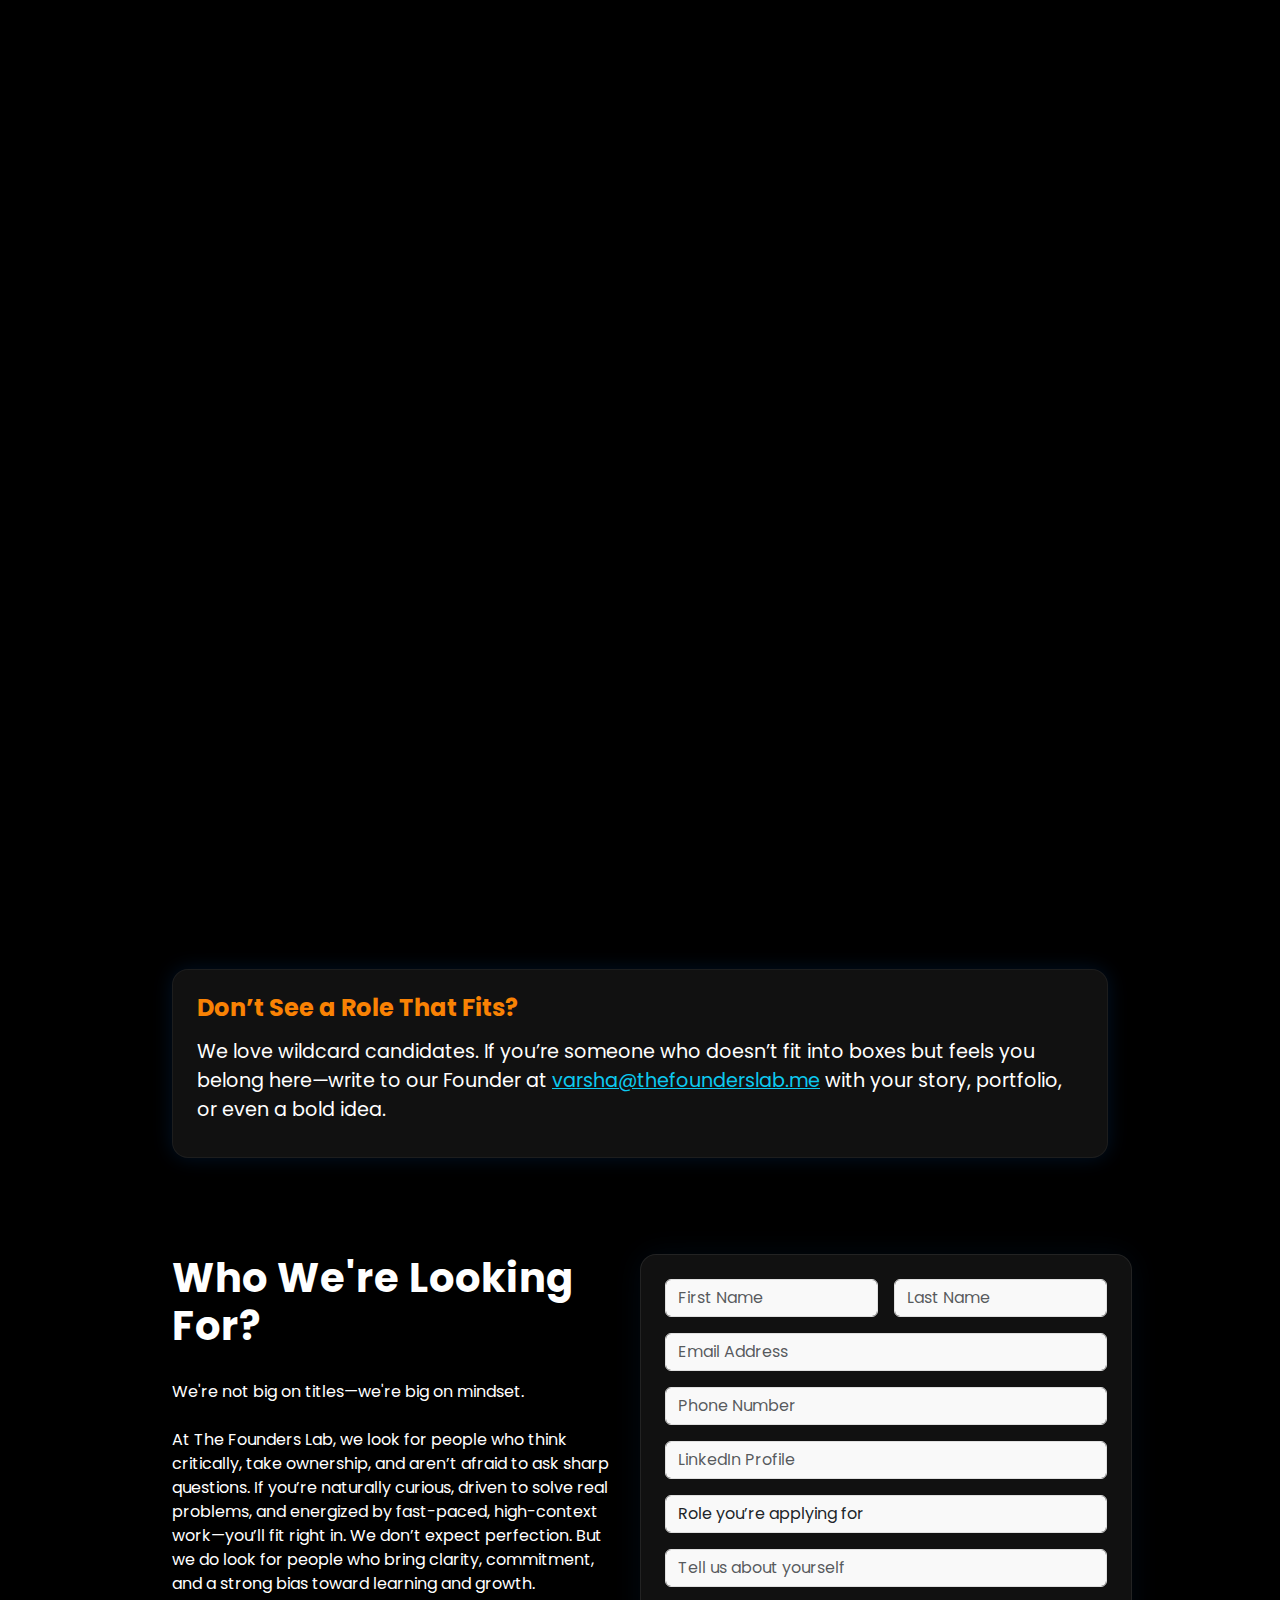
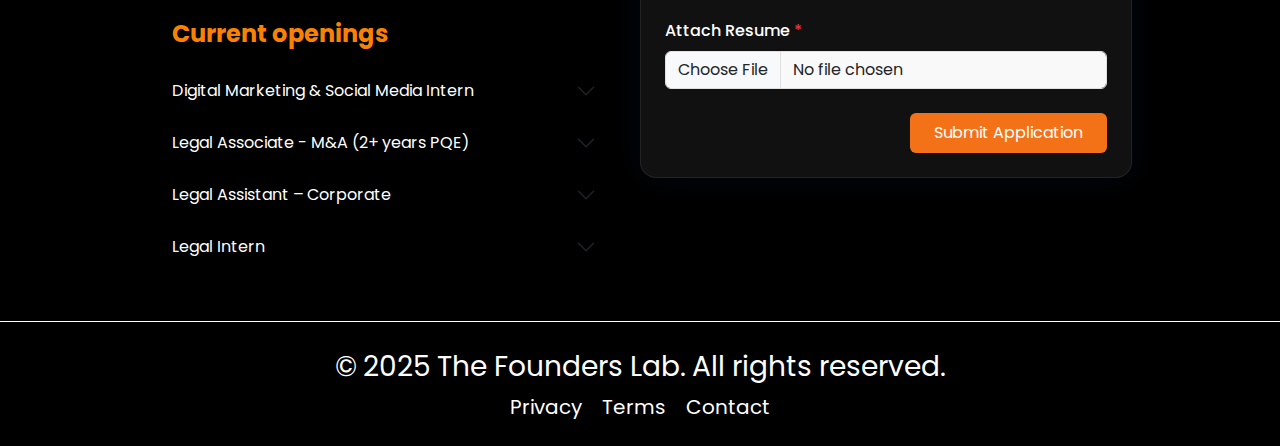
==== commit 62c1ac77: "New Changes" ====
--- a/careers.html
+++ b/careers.html
@@ -50,15 +50,15 @@
         }
 
         .section-title {
-            text-align: center;
-            margin-bottom: 50px;
+            text-align: left;
+            margin-bottom: 30px;
             font-size: 3rem;
             letter-spacing: 1px;
             color: white;
         }
 
         .bbf-section-title {
-            font-weight: 600;
+            font-weight: 800;
             margin-bottom: 3rem;
             text-align: center;
             font-size: 2.5rem;
@@ -97,13 +97,13 @@
         }
 
         .maroon-btn {
-            background-color: #4d0e22;
+            background-color: #f37217;
             color: #fff;
             border: none;
         }
 
         .maroon-btn:hover {
-            background-color: #3a0c1a;
+            background-color: #f1904b;
         }
 
         .form-control,
@@ -194,10 +194,11 @@
 
         .wbf-card-title {
             color: #ffba57;
-            font-weight: 800;
-            font-size: 1.5rem;
+            font-weight: 900;
+            font-size: 1.2rem;
             margin-bottom: 12px;
             font-family: 'Poppins';
+            text-align: center;
         }
 
         .bbf-card {
@@ -288,24 +289,27 @@
 
             <div class="row g-4 mb-4">
                 <div class="col-md-4" data-aos="fade-right" data-aos-delay="100">
-                    <div class="bbf-card">
-                        <h5 class="bf-card-title">We think like founders.</h5>
+                    <div class="bbf-card text-center">
+                        <img src="p1.png" alt="Icon 1" class="mb-3" style="height: 60px;" />
+                        <h5 class="bf-card-title">We think like founders</h5>
                         <p class="bf-card-text">
                             Everyone here acts with skin in the game. We care about outcomes, not just input.
                         </p>
                     </div>
                 </div>
                 <div class="col-md-4" data-aos="fade-up" data-aos-delay="100">
-                    <div class="bbf-card">
-                        <h5 class="bf-card-title">Curiosity isn’t optional.</h5>
+                    <div class="bbf-card text-center">
+                        <img src="p2.png" alt="Icon 2" class="mb-3" style="height: 60px;" />
+                        <h5 class="bf-card-title">Curiosity isn’t optional</h5>
                         <p class="bf-card-text">
                             We ask questions, challenge assumptions, and learn like it’s our job—because it is.
                         </p>
                     </div>
                 </div>
                 <div class="col-md-4" data-aos="fade-left" data-aos-delay="100">
-                    <div class="bbf-card">
-                        <h5 class="bf-card-title">Context over control.</h5>
+                    <div class="bbf-card text-center">
+                        <img src="p3.png" alt="Icon 3" class="mb-3" style="height: 60px;" />
+                        <h5 class="bf-card-title">Context over control</h5>
                         <p class="bf-card-text">
                             We don’t micromanage. We align on goals, share context, and trust people to deliver.
                         </p>
@@ -315,24 +319,27 @@
 
             <div class="row g-4">
                 <div class="col-md-4" data-aos="fade-right" data-aos-delay="100">
-                    <div class="bbf-card">
-                        <h5 class="bf-card-title">No fluff, just clarity.</h5>
+                    <div class="bbf-card text-center">
+                        <img src="p4.png" alt="Icon 4" class="mb-3" style="height: 60px;" />
+                        <h5 class="bf-card-title">No fluff, just clarity</h5>
                         <p class="bf-card-text">
                             Whether it’s a pitch deck or a contract clause—we cut the jargon and get to the point.
                         </p>
                     </div>
                 </div>
                 <div class="col-md-4" data-aos="fade-up" data-aos-delay="100">
-                    <div class="bbf-card">
-                        <h5 class="bf-card-title">We’re allergic to silos.</h5>
+                    <div class="bbf-card text-center">
+                        <img src="p5.png" alt="Icon 5" class="mb-3" style="height: 60px;" />
+                        <h5 class="bf-card-title">We’re allergic to silos</h5>
                         <p class="bf-card-text">
                             Legal, strategy, finance—we move across lanes because our clients don’t live in one.
                         </p>
                     </div>
                 </div>
                 <div class="col-md-4" data-aos="fade-left" data-aos-delay="100">
-                    <div class="bbf-card">
-                        <h5 class="bf-card-title">We respect ambition—and weekends.</h5>
+                    <div class="bbf-card text-center">
+                        <img src="p6.png" alt="Icon 6" class="mb-3" style="height: 60px;" />
+                        <h5 class="bf-card-title">We respect ambition—and weekends</h5>
                         <p class="bf-card-text">
                             Burnout doesn’t build unicorns. Sustainable work builds better teams.
                         </p>
@@ -342,11 +349,11 @@
         </div>
 
 
+
         <section class="bf-section" data-aos="fade-up" data-aos-delay="100">
             <div class="container">
                 <h2 class="bbf-section-title">
-                    What’s in it for <span class="bbf-section-title"
-                        style="font-style: italic; color: #f58634;">YOU?</span>
+                    What’s in it for <span class="bbf-section-title" style=" color: #f58634;">YOU?</span>
                     <br>
                 </h2>
 
@@ -407,37 +414,49 @@
             <div class="row g-5 align-items-start">
                 <!-- Left Column -->
                 <div class="col-md-6">
-                    <h2 class="section-title">Who Are<br>We Looking For?</h2>
+                    <h2 class="section-title">Who We're Looking For?</h2>
                     <p class="mt-3">
-                        We are seeking talented and motivated individuals who are passionate about law and committed to
-                        excellence.
-                        If you are a problem-solver, a creative thinker, and thrive in a fast-paced environment, we want
-                        to
-                        hear from you.
+                        We're not big on titles—we're big on mindset.
+                        <br>
+                        <br>
+                        At The Founders Lab, we look for people who think critically, take ownership, and aren’t afraid
+                        to ask sharp questions. If you’re naturally curious, driven to solve real problems, and
+                        energized by fast-paced, high-context work—you’ll fit right in.
+
+                        We don’t expect perfection. But we do look for people who bring clarity, commitment, and a
+                        strong bias toward learning and growth.
                     </p>
 
-                    <h6 class="fw-bold mt-4 text-orange">Current openings</h6>
+                    <h4 class="fw-bold mt-4 mb-3 text-orange">Current openings</h4>
                     <!-- Insert this inside the <div class="container py-5"> below the "Who Are We Looking For?" section -->
                     <div class="accordion mt-1" id="accordionExample">
                         <!-- Accordion 1 -->
-                        <div class="accordion-item" style="background-color: #000;">
+                        <div class="accordion-item border-0" style="background-color: #000;">
                             <h2 class="accordion-header" id="headingOne">
                                 <button class="accordion-button collapsed text-white" type="button"
                                     data-bs-toggle="collapse" data-bs-target="#collapseOne" aria-expanded="false"
-                                    aria-controls="collapseOne" style="background-color: #000; border: none;">
-                                    Social Media Manager
+                                    aria-controls="collapseOne" style="background-color: #000; border: none; padding-left: 0;">
+                                    Digital Marketing & Social Media Intern
                                 </button>
                             </h2>
                             <div id="collapseOne" class="accordion-collapse collapse" aria-labelledby="headingOne"
                                 data-bs-parent="#accordionExample">
                                 <div class="accordion-body text-black" style="background-color: #ffffff;">
-                                    <strong>Location:</strong> Remote<br><br>
+                                    <strong>Location:</strong> Remote | <strong>Type:</strong> Internship (8–12 weeks
+                                    minimum)<br><br>
+                                    <strong>About the Role</strong><br>
+                                    We're looking for a digital-savvy intern who can help us amplify our voice across
+                                    platforms. As a Digital Marketing & Social Media Intern, you'll work closely with
+                                    our leadership and content team to manage our brand presence, create engaging
+                                    content, and grow our audience across LinkedIn, Instagram, and newsletters.
+                                    <br><br>
                                     <strong>What you’ll do:</strong>
                                     <ul>
                                         <li>Develop and execute a comprehensive social media strategy across multiple
                                             TFL platforms</li>
                                         <li>Manage content creation, build brand strategy, posting schedules, and
                                             community engagement to enhance brand visibility.</li>
+                                        <li>Support execution of email campaigns and performance tracking</li>
                                         <li>Collaborate with internal teams and industry influencers to drive engagement
                                             and partnerships.</li>
                                         <li>Monitor analytics, track performance, and optimize strategies for growth and
@@ -446,23 +465,24 @@
                                     <br>
                                     <strong>Who you are:</strong>
                                     <ul>
+                                        <li>A student or recent grad in marketing, communications, or design—or just
+                                            genuinely passionate about brand building</li>
                                         <li>A content-savvy storyteller with a sharp eye for trends</li>
                                         <li>Able to comprehend and interpret legal and business concepts</li>
                                         <li>Comfortable with Canva, scheduling tools, and analytics</li>
-                                        <li>Bachelor’s degree in Digital Media, PR/Communications, Marketing, Journalism
-                                            or a related field required.</li>
+                                        <li>Curious about startups, tech, business, and the legal world</li>
                                     </ul>
                                 </div>
                             </div>
                         </div>
 
-                        <!-- Accordion 2 -->
-                        <div class="accordion-item" style="background-color: #000;">
+                        <!-- Accordion 2 (Existing M&A Associate) -->
+                        <div class="accordion-item border-0" style="background-color: #000;">
                             <h2 class="accordion-header" id="headingTwo">
                                 <button class="accordion-button collapsed text-white" type="button"
                                     data-bs-toggle="collapse" data-bs-target="#collapseTwo" aria-expanded="false"
-                                    aria-controls="collapseTwo" style="background-color: #000; border: none;">
-                                    M&A Associate (2+ years PQE)
+                                    aria-controls="collapseTwo" style="background-color: #000; border: none; padding-left: 0;">
+                                    Legal Associate - M&A (2+ years PQE)
                                 </button>
                             </h2>
                             <div id="collapseTwo" class="accordion-collapse collapse" aria-labelledby="headingTwo"
@@ -490,6 +510,91 @@
                                         </li>
                                         <li>Looking to grow with a firm that values ownership and innovation</li>
                                         <li>A holistic client facing personality beyond your paper degrees</li>
+                                    </ul>
+                                </div>
+                            </div>
+                        </div>
+
+                        <!-- Accordion 3 -->
+                        <div class="accordion-item border-0" style="background-color: #000;">
+                            <h2 class="accordion-header" id="headingThree">
+                                <button class="accordion-button collapsed text-white" type="button"
+                                    data-bs-toggle="collapse" data-bs-target="#collapseThree" aria-expanded="false"
+                                    aria-controls="collapseThree" style="background-color: #000; border: none; padding-left: 0;">
+                                    Legal Assistant – Corporate
+                                </button>
+                            </h2>
+                            <div id="collapseThree" class="accordion-collapse collapse" aria-labelledby="headingThree"
+                                data-bs-parent="#accordionExample">
+                                <div class="accordion-body text-black" style="background-color: #ffffff;">
+                                    <strong>Location:</strong> Remote | <strong>Type:</strong> Full-time /
+                                    Part-time<br><br>
+                                    <strong>About the Role</strong><br>
+                                    As a Legal Assistant, you’ll play a key operational role supporting our legal team
+                                    with documentation, coordination, and compliance. This is perfect for someone with a
+                                    legal background who loves execution, structure, and wants to be closely involved
+                                    with ongoing deals.
+                                    <br><br>
+                                    <strong>What You'll Do</strong>
+                                    <ul>
+                                        <li>Assist with formatting, proofing, and organizing legal documents</li>
+                                        <li>Manage document execution, e-signing, and version control</li>
+                                        <li>Help maintain trackers for clients, contracts, and due diligence</li>
+                                        <li>Schedule calls, take meeting notes, and follow up on action points</li>
+                                        <li>Coordinate filings, submissions, and basic compliance tasks</li>
+                                    </ul>
+                                    <br>
+                                    <strong>Who You Are</strong>
+                                    <ul>
+                                        <li>1–2 years of legal or paralegal experience (law grads welcome)</li>
+                                        <li>Highly organized and detail-oriented</li>
+                                        <li>Able to work across multiple deals and deadlines</li>
+                                        <li>Familiar with GDocs, MS Word, and basic legal tech tools</li>
+                                        <li><strong>Bonus:</strong> Understanding of corporate/M&A documents and
+                                            workflows</li>
+                                    </ul>
+                                </div>
+                            </div>
+                        </div>
+
+                        <!-- Accordion 4 -->
+                        <div class="accordion-item border-0" style="background-color: #000;">
+                            <h2 class="accordion-header" id="headingFour">
+                                <button class="accordion-button collapsed text-white" type="button"
+                                    data-bs-toggle="collapse" data-bs-target="#collapseFour" aria-expanded="false"
+                                    aria-controls="collapseFour" style="background-color: #000; border: none; padding-left: 0;">
+                                    Legal Intern
+                                </button>
+                            </h2>
+                            <div id="collapseFour" class="accordion-collapse collapse" aria-labelledby="headingFour"
+                                data-bs-parent="#accordionExample">
+                                <div class="accordion-body text-black" style="background-color: #ffffff;">
+                                    <strong>Location:</strong> Remote | <strong>Type:</strong> Internship (min. 1–2
+                                    months)<br><br>
+                                    <strong>About the Role</strong><br>
+                                    We’re looking for sharp, curious, and motivated legal interns who want real exposure
+                                    to startup law, corporate structuring, fundraising, and M&A. You’ll work alongside
+                                    our advisors and strategists to assist with live transactions, research, and client
+                                    deliverables.
+                                    <br><br>
+                                    <strong>What You'll Do</strong>
+                                    <ul>
+                                        <li>Assist in legal research and drafting for corporate transactions</li>
+                                        <li>Support due diligence, compliance, and document reviews</li>
+                                        <li>Help prepare legal notes, checklists, and templates</li>
+                                        <li>Learn how legal strategy blends with business execution</li>
+                                        <li>Sit in on team discussions, client calls, and deal flows (where
+                                            confidentiality allows)</li>
+                                    </ul>
+                                    <br>
+                                    <strong>Who You Are</strong>
+                                    <ul>
+                                        <li>Law student (preferably in 4th/5th year or final year of 3-year LLB)</li>
+                                        <li>Strong legal research and writing skills</li>
+                                        <li>Interested in startups, venture capital, and/or M&A</li>
+                                        <li>Eager to learn, unafraid to ask questions, and able to meet deadlines</li>
+                                        <li><strong>Bonus:</strong> Experience with cap tables, contracts, or startup
+                                            legal tools</li>
                                     </ul>
                                 </div>
                             </div>
@@ -523,6 +628,16 @@
                         </div>
 
                         <div class="mb-3">
+                            <select class="form-control" required>
+                                <option value="" disabled selected>Role you’re applying for</option>
+                                <option value="digital-marketing">Digital Marketing & Social Media Intern</option>
+                                <option value="mna-associate">Legal Associate - M&A </option>
+                                <option value="legal-assistant">Legal Assistant – Corporate</option>
+                                <option value="legal-intern">Legal Intern</option>
+                            </select>
+                        </div>
+
+                        <div class="mb-3">
                             <input type="url" class="form-control" placeholder="Tell us about yourself">
                         </div>
 
--- a/styles1.css
+++ b/styles1.css
@@ -550,7 +550,7 @@
 .bf-card-title {
   color: #ff6600;
   font-weight: 800;
-  font-size: 1.5rem;
+  font-size: 1.2rem;
   margin-bottom: 12px;
   font-family: 'Poppins';
 }
@@ -559,6 +559,7 @@
   font-size: 1.1rem;
   line-height: 1.5;
   font-family: 'Poppins';
+  text-align: center;
 }
 
 /* Container for the entire map section */
